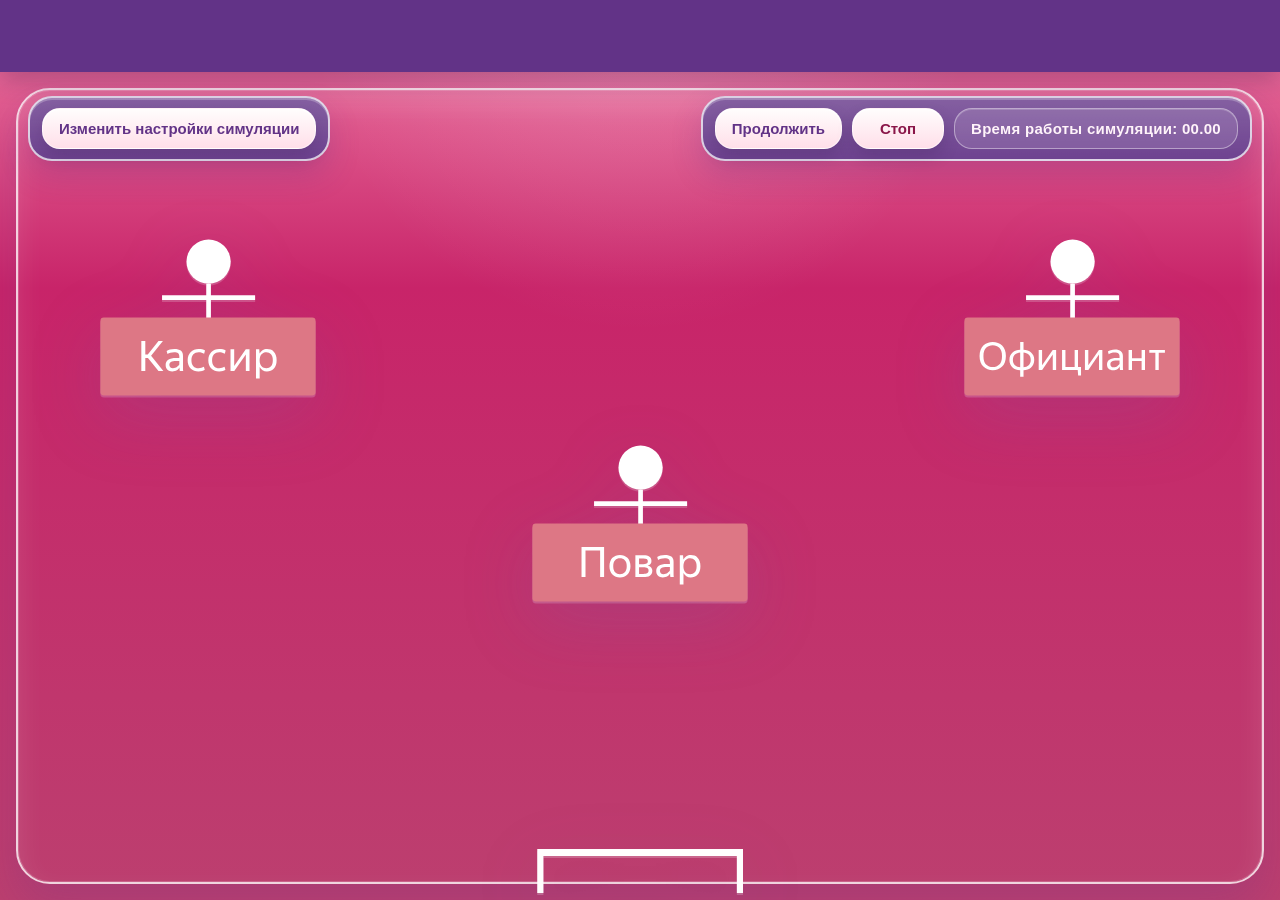
==== src/templates/simulation_0.html @ fab6ac13 "feat: Added all services in docker-compose" ====
﻿<!DOCTYPE html>
<html lang="ru">
<head>
    <meta charset="UTF-8">
    <meta name="viewport" content="width=device-width, initial-scale=1.0">
    <title>Симуляция</title>
    <link rel="stylesheet" href="../static/css/simulation_0.css">
</head>
<body>
    <div class="screen-frame" aria-hidden="true"></div>

    <div class="floating-controls">
        <button id="continueButton" class="control-button" type="button">Продолжить</button>
        <button id="pauseButton" class="control-button control-button-stop" type="button">Стоп</button>
        <div class="timer-display">Время работы симуляции: 00.00</div>
    </div>

    <div class="floating-settings-panel">
        <button id="simulationSettingsButton" class="control-button" type="button">Изменить настройки симуляции</button>
    </div>

    <div id="simulationSettingsModal" class="settings-modal-overlay" hidden>
        <form id="simulationSettingsForm" class="settings-modal" aria-labelledby="simulationSettingsTitle">
            <button id="simulationSettingsCloseButton" class="settings-modal-close" type="button" aria-label="Закрыть окно настроек">&times;</button>
            <h2 id="simulationSettingsTitle" class="settings-modal-title">Настройки симуляции</h2>

            <div class="settings-modal-fields">
                <label class="settings-field">
                    <span>Интервал прибытия клиентов</span>
                    <input id="clientIntervalInput" name="client" type="number" min="1" step="1" required>
                </label>

                <label class="settings-field">
                    <span>Интервал оформления заказа</span>
                    <input id="cashierIntervalInput" name="cashier" type="number" min="1" step="1" required>
                </label>

                <label class="settings-field">
                    <span>Интервал готовки заказа</span>
                    <input id="kitchenIntervalInput" name="kitchen" type="number" min="1" step="1" required>
                </label>

                <label class="settings-field">
                    <span>Интервал выдачи заказа</span>
                    <input id="waiterIntervalInput" name="waiter" type="number" min="1" step="1" required>
                </label>
            </div>

            <div id="simulationSettingsError" class="settings-modal-error" role="alert" aria-live="polite"></div>
            <button id="simulationSettingsSubmitButton" class="control-button settings-modal-submit" type="submit">Применить изменения</button>
        </form>
    </div>

    <div id="toastStack" class="toast-stack" aria-live="polite" aria-atomic="false"></div>

    <header class="page-header">
    </header>

    <main class="page-content">
        <section class="worker-tree" aria-label="Схема воркеров">
            <div class="worker-children">
                <div class="worker-node worker-node-cashier">
                    <img src="../static/images/workers/cashier.svg" alt="Cashier worker">
                    <div class="worker-state">
                        <div class="worker-current">
                            <div class="client-slot" id="cashierCurrentClient"></div>
                        </div>

                        <div class="worker-queue">
                            <div class="client-queue" id="cashierQueue"></div>
                        </div>
                    </div>
                </div>

                <div class="worker-node worker-node-root">
                    <div class="kitchen-state">
                        <div class="ticket-line ticket-line-queue" id="kitchenQueue"></div>
                        <div class="ticket-line ticket-line-doing" id="kitchenDoing"></div>
                    </div>
                    <img src="../static/images/workers/kitchen.svg" alt="Kitchen worker">
                    <div class="waiter-table-node">
                        <div class="burger-queue" id="waiterBurgerQueue"></div>
                        <img src="../static/images/waiter_table.svg" alt="Waiter table">
                    </div>
                </div>

                <div class="worker-node worker-node-waiter">
                    <img src="../static/images/workers/waiter.svg" alt="Waiter worker">
                    <div class="worker-state">
                        <div class="worker-current">
                            <div class="client-slot" id="waiterCurrentClient"></div>
                        </div>

                        <div class="worker-queue">
                            <div class="client-queue" id="waiterClientQueue"></div>
                        </div>
                    </div>
                </div>
            </div>
        </section>
    </main>

    <script src="../static/js/simulation_0_state.js"></script>
    <script src="../static/js/simulation_0_settings.js"></script>
    <script src="../static/js/simulation_0_events.js"></script>
    <script src="../static/js/simulation_0_progress.js"></script>
    <script src="../static/js/simulation_0_render.js"></script>
    <script src="../static/js/simulation_0_animations.js"></script>
    <script src="../static/js/simulation_0.js"></script>
</body>
</html>
---- src/static/css/simulation_0.css ----
@font-face {
    font-family: "Yandex Sans Text";
    src: url("/static/fonts/YandexSansText-Regular.woff2") format("woff2");
    font-weight: normal;
    font-style: normal;
}

:root {
    --page-bg: #c82469;
    --header-bg: #623387;
    --text-main: #fff4fa;
    --text-muted: rgba(255, 244, 250, 0.82);
    --worker-scale: 0.67;
}

* {
    box-sizing: border-box;
}

body {
    margin: 0;
    min-height: 100vh;
    font-family: "Yandex Sans Text Regular", "Segoe UI", Tahoma, Geneva, Verdana, sans-serif;
    background:
        radial-gradient(circle at top, rgba(255, 244, 250, 0.18), transparent 30%),
        linear-gradient(180deg, #ee7aa4 0%, var(--page-bg) 32%, #bc3f6f 100%);
    color: var(--text-main);
    position: relative;
}

.screen-frame {
    position: absolute;
    top: 88px;
    right: 16px;
    left: 16px;
    bottom: 16px;
    border: 2px solid rgba(255, 255, 255, 0.78);
    border-radius: 34px;
    box-shadow:
        0 0 0 1px rgba(255, 255, 255, 0.18) inset,
        0 14px 28px rgba(255, 255, 255, 0.12) inset,
        0 22px 44px rgba(98, 51, 135, 0.22);
    pointer-events: none;
    z-index: 0;
}

.floating-controls {
    position: absolute;
    top: 96px;
    right: 28px;
    z-index: 3;
    display: flex;
    align-items: center;
    gap: 10px;
    padding: 10px 12px;
    border: 2px solid rgba(255, 255, 255, 0.74);
    border-radius: 24px;
    background:
        linear-gradient(180deg, rgba(255, 255, 255, 0.22), rgba(255, 255, 255, 0.08)),
        var(--header-bg);
    box-shadow:
        0 14px 30px rgba(98, 51, 135, 0.24),
        0 2px 0 rgba(255, 255, 255, 0.24) inset;
}

.floating-settings-panel {
    position: absolute;
    top: 96px;
    left: 28px;
    z-index: 3;
    display: flex;
    align-items: center;
    gap: 10px;
    padding: 10px 12px;
    border: 2px solid rgba(255, 255, 255, 0.74);
    border-radius: 24px;
    background:
        linear-gradient(180deg, rgba(255, 255, 255, 0.22), rgba(255, 255, 255, 0.08)),
        var(--header-bg);
    box-shadow:
        0 14px 30px rgba(98, 51, 135, 0.24),
        0 2px 0 rgba(255, 255, 255, 0.24) inset;
}

.control-button {
    border: 1px solid rgba(255, 255, 255, 0.58);
    border-radius: 18px;
    min-width: 92px;
    padding: 11px 16px;
    font: inherit;
    font-size: 15px;
    font-weight: 700;
    color: #623387;
    background: linear-gradient(180deg, #fffdfd 0%, #ffdfe9 100%);
    box-shadow:
        0 8px 16px rgba(47, 18, 67, 0.18),
        0 1px 0 rgba(255, 255, 255, 0.94) inset;
    cursor: pointer;
    transition: transform 0.2s ease, box-shadow 0.2s ease, opacity 0.2s ease;
}

.control-button:hover:not(:disabled) {
    transform: translateY(-1px);
    box-shadow:
        0 12px 22px rgba(47, 18, 67, 0.2),
        0 1px 0 rgba(255, 255, 255, 0.94) inset;
}

.control-button:disabled {
    opacity: 0.45;
    color: rgba(98, 51, 135, 0.72);
    background: linear-gradient(180deg, rgba(255, 253, 253, 0.72) 0%, rgba(255, 223, 233, 0.62) 100%);
    box-shadow:
        0 3px 8px rgba(47, 18, 67, 0.12),
        0 1px 0 rgba(255, 255, 255, 0.5) inset;
    cursor: not-allowed;
}

.control-button-stop:disabled {
    color: rgba(138, 22, 73, 0.72);
}

.control-button-stop {
    color: #8a1649;
}

.timer-display {
    min-width: 270px;
    padding: 11px 16px;
    border: 1px solid rgba(255, 255, 255, 0.42);
    border-radius: 18px;
    background: rgba(255, 244, 250, 0.12);
    color: var(--text-main);
    font-size: 15px;
    font-weight: 600;
    text-align: center;
    letter-spacing: 0.02em;
    box-shadow: 0 1px 0 rgba(255, 255, 255, 0.18) inset;
}

.settings-modal-overlay {
    position: fixed;
    inset: 0;
    z-index: 50;
    display: grid;
    place-items: center;
    padding: 24px;
    background:
        radial-gradient(circle at center, rgba(255, 244, 250, 0.18), transparent 36%),
        rgba(47, 18, 67, 0.56);
    backdrop-filter: blur(5px);
}

.settings-modal-overlay[hidden] {
    display: none;
}

.settings-modal {
    position: relative;
    width: min(100%, 560px);
    padding: 34px 34px 30px;
    border: 2px solid rgba(255, 255, 255, 0.78);
    border-radius: 30px;
    background:
        linear-gradient(180deg, rgba(255, 255, 255, 0.22), rgba(255, 255, 255, 0.08)),
        var(--header-bg);
    box-shadow:
        0 24px 54px rgba(47, 18, 67, 0.34),
        0 2px 0 rgba(255, 255, 255, 0.24) inset;
}

.settings-modal-close {
    position: absolute;
    top: 14px;
    right: 16px;
    width: 38px;
    height: 38px;
    border: 1px solid rgba(255, 255, 255, 0.58);
    border-radius: 50%;
    color: #623387;
    background: linear-gradient(180deg, #fffdfd 0%, #ffdfe9 100%);
    font: inherit;
    font-size: 28px;
    font-weight: 800;
    line-height: 1;
    cursor: pointer;
    box-shadow:
        0 8px 16px rgba(47, 18, 67, 0.18),
        0 1px 0 rgba(255, 255, 255, 0.94) inset;
}

.settings-modal-title {
    margin: 0 46px 24px 0;
    color: var(--text-main);
    font-size: 28px;
    font-weight: 800;
}

.settings-modal-fields {
    display: grid;
    gap: 14px;
}

.settings-field {
    display: grid;
    grid-template-columns: minmax(0, 1fr) 132px;
    align-items: center;
    gap: 18px;
    color: var(--text-main);
    font-size: 16px;
    font-weight: 700;
}

.settings-field input {
    width: 100%;
    min-height: 44px;
    border: 1px solid rgba(255, 255, 255, 0.58);
    border-radius: 16px;
    padding: 9px 12px;
    color: #623387;
    background: linear-gradient(180deg, #fffdfd 0%, #ffdfe9 100%);
    font: inherit;
    font-weight: 800;
    outline: none;
    box-shadow:
        0 7px 15px rgba(47, 18, 67, 0.14),
        0 1px 0 rgba(255, 255, 255, 0.94) inset;
}

.settings-field input:focus {
    border-color: rgba(255, 255, 255, 0.92);
    box-shadow:
        0 0 0 3px rgba(255, 244, 250, 0.22),
        0 7px 15px rgba(47, 18, 67, 0.14),
        0 1px 0 rgba(255, 255, 255, 0.94) inset;
}

.settings-modal-error {
    min-height: 20px;
    margin: 16px 0 4px;
    color: #ff2f2f;
    font-size: 14px;
    font-weight: 700;
}

.settings-modal-submit {
    width: 100%;
    margin-top: 10px;
}

.toast-stack {
    position: fixed;
    right: 28px;
    bottom: 28px;
    z-index: 60;
    display: grid;
    gap: 12px;
    width: min(360px, calc(100vw - 32px));
    pointer-events: none;
}

.toast-notification {
    position: relative;
    overflow: hidden;
    padding: 13px 16px 17px;
    border: 1px solid rgba(255, 255, 255, 0.42);
    border-radius: 18px;
    background: rgba(255, 244, 250, 0.12);
    color: var(--text-main);
    font-size: 15px;
    font-weight: 700;
    letter-spacing: 0.02em;
    box-shadow:
        0 14px 30px rgba(98, 51, 135, 0.24),
        0 1px 0 rgba(255, 255, 255, 0.18) inset;
    backdrop-filter: blur(5px);
    animation: toast-appear 0.22s ease-out;
}

.toast-notification::after {
    content: "";
    position: absolute;
    right: 0;
    bottom: 0;
    left: 0;
    height: 4px;
    background: linear-gradient(90deg, var(--header-bg), var(--page-bg));
    transform-origin: left center;
    animation: toast-progress 3s linear forwards;
}

.toast-notification-removing {
    opacity: 0;
    transform: translateX(18px);
    transition: opacity 0.22s ease, transform 0.22s ease;
}

.page-header {
    display: flex;
    justify-content: center;
    align-items: center;
    min-height: 72px;
    padding: 12px 16px;
    background: var(--header-bg);
    box-shadow: 0 8px 24px rgba(47, 18, 67, 0.28);
    position: relative;
    z-index: 2;
}

.page-header img {
    max-width: 880px;
    width: 100%;
    height: auto;
    display: block;
}

.page-content {
    display: flex;
    justify-content: center;
    padding: 150px 32px 72px;
    position: relative;
    z-index: 1;
}

.worker-tree {
    width: min(100%, 1860px);
    display: flex;
    justify-content: center;
}

.worker-children {
    width: 100%;
    display: grid;
    grid-template-columns: repeat(3, minmax(320px, 1fr));
    gap: calc(120px * var(--worker-scale));
    align-items: start;
}

.worker-node {
    display: grid;
    justify-items: center;
    gap: calc(20px * var(--worker-scale));
}

.worker-node-root {
    gap: calc(28px * var(--worker-scale));
    position: relative;
    align-content: start;
    padding-bottom: calc(220px * var(--worker-scale));
}

.waiter-table-node {
    width: min(100%, calc(640px * var(--worker-scale)));
    display: grid;
    justify-items: center;
    gap: calc(10px * var(--worker-scale));
    position: absolute;
    top: 100%;
    left: 50%;
    transform: translate(-50%, calc(-6px * var(--worker-scale)));
    z-index: 0;
}

.worker-node img {
    width: clamp(calc(320px * var(--worker-scale)), calc(34vw * var(--worker-scale)), calc(480px * var(--worker-scale)));
    height: auto;
    display: block;
    filter:
        drop-shadow(0 20px 34px rgba(98, 51, 135, 0.22))
        drop-shadow(0 2px 0 rgba(255, 255, 255, 0.22));
}

.worker-node-cashier,
.worker-node-waiter {
    align-content: start;
}

.waiter-table-node > img {
    width: clamp(calc(240px * var(--worker-scale)), calc(24vw * var(--worker-scale)), calc(320px * var(--worker-scale)));
}

.kitchen-state {
    width: min(100%, 1320px);
    display: grid;
    gap: calc(16px * var(--worker-scale));
    justify-items: center;
}

.ticket-line {
    width: 100%;
    min-height: calc(126px * var(--worker-scale));
    display: flex;
    flex-wrap: wrap;
    justify-content: center;
    align-items: flex-end;
    gap: calc(18px * var(--worker-scale));
}

.ticket-line-doing {
    min-height: calc(138px * var(--worker-scale));
}

.ticket-card {
    display: grid;
    justify-items: center;
    gap: calc(10px * var(--worker-scale));
}

.worker-progress-pipe {
    width: calc(108px * var(--worker-scale));
    height: calc(15px * var(--worker-scale));
    overflow: hidden;
    padding: calc(3px * var(--worker-scale));
    border: 1px solid rgba(255, 255, 255, 0.72);
    border-radius: 999px;
    background:
        linear-gradient(180deg, rgba(255, 255, 255, 0.36), rgba(255, 244, 250, 0.08)),
        rgba(98, 51, 135, 0.28);
    box-shadow:
        0 8px 18px rgba(47, 18, 67, 0.18),
        0 1px 0 rgba(255, 255, 255, 0.5) inset;
}

.worker-progress-fill {
    width: 100%;
    height: 100%;
    border-radius: inherit;
    background:
        linear-gradient(90deg, #fffdfd 0%, #ffe16d 46%, #ff8f3d 100%);
    box-shadow:
        0 0 12px rgba(255, 225, 109, 0.62),
        0 1px 0 rgba(255, 255, 255, 0.72) inset;
    transform: scaleX(var(--worker-progress-start, 0));
    transform-origin: left center;
}

.worker-progress-fill-running {
    animation: worker-progress-fill var(--worker-progress-remaining) linear forwards;
}

.ticket-card-number {
    color: #ffffff;
    font-size: calc(24px * var(--worker-scale));
    font-weight: 800;
    line-height: 1;
}

.ticket-card img {
    width: calc(92px * var(--worker-scale));
    height: auto;
    display: block;
    filter:
        drop-shadow(0 12px 24px rgba(98, 51, 135, 0.2))
        drop-shadow(0 2px 0 rgba(255, 255, 255, 0.18));
}

.ticket-card-empty {
    display: flex;
    align-items: center;
    justify-content: center;
    min-height: calc(82px * var(--worker-scale));
    padding: 0 calc(22px * var(--worker-scale));
    border: 1px solid rgba(255, 255, 255, 0.24);
    border-radius: 999px;
    color: rgba(255, 244, 250, 0.78);
    background: rgba(255, 244, 250, 0.06);
    font-size: calc(18px * var(--worker-scale));
}

.worker-state {
    width: min(100%, calc(520px * var(--worker-scale)));
    display: grid;
    gap: calc(28px * var(--worker-scale));
    margin-top: calc(12px * var(--worker-scale));
}

.worker-current,
.worker-queue {
    display: grid;
    justify-items: center;
    gap: calc(14px * var(--worker-scale));
}

.worker-label {
    color: #ffffff;
    font-size: calc(28px * var(--worker-scale));
    font-weight: 700;
    text-align: center;
}

.client-slot,
.client-queue {
    width: 100%;
    min-height: calc(120px * var(--worker-scale));
    display: flex;
    flex-wrap: wrap;
    justify-content: center;
    align-items: flex-start;
    gap: calc(18px * var(--worker-scale));
    padding: calc(14px * var(--worker-scale)) 0 calc(4px * var(--worker-scale));
}

.burger-queue {
    width: 100%;
    min-height: calc(120px * var(--worker-scale));
    display: flex;
    flex-wrap: wrap;
    justify-content: center;
    align-items: flex-end;
    gap: calc(18px * var(--worker-scale));
    padding: 0 0 calc(4px * var(--worker-scale));
}

.client-card {
    display: grid;
    justify-items: center;
    gap: calc(8px * var(--worker-scale));
}

.burger-card {
    display: grid;
    justify-items: center;
    gap: calc(8px * var(--worker-scale));
}

.client-card-arriving {
    opacity: 0;
    transform: translateY(calc(-36px * var(--worker-scale))) scale(0.82);
    animation: client-arrive 1s ease forwards;
}

.client-card-travel {
    position: fixed;
    z-index: 20;
    pointer-events: none;
    margin: 0;
    animation: none;
}

.client-card-number {
    color: #ffffff;
    font-size: calc(22px * var(--worker-scale));
    font-weight: 700;
    line-height: 1;
}

.burger-card-number {
    color: #ffffff;
    font-size: calc(22px * var(--worker-scale));
    font-weight: 700;
    line-height: 1;
}

.client-card img {
    width: calc(92px * var(--worker-scale));
    height: auto;
    display: block;
    filter:
        drop-shadow(0 12px 22px rgba(98, 51, 135, 0.22))
        drop-shadow(0 2px 0 rgba(255, 255, 255, 0.16));
}

.burger-card img {
    width: calc(92px * var(--worker-scale));
    height: auto;
    display: block;
    filter:
        drop-shadow(0 12px 22px rgba(98, 51, 135, 0.22))
        drop-shadow(0 2px 0 rgba(255, 255, 255, 0.16));
}

.client-card span {
    color: var(--text-main);
    font-size: calc(18px * var(--worker-scale));
    font-weight: 700;
}

.client-card-empty {
    display: flex;
    align-items: center;
    justify-content: center;
    min-height: calc(96px * var(--worker-scale));
    padding: 0 calc(24px * var(--worker-scale));
    border: 1px solid rgba(255, 255, 255, 0.24);
    border-radius: 999px;
    color: var(--text-muted);
    font-size: calc(20px * var(--worker-scale));
    text-align: center;
    background: rgba(255, 244, 250, 0.06);
}

.burger-card-empty {
    display: flex;
    align-items: center;
    justify-content: center;
    min-height: calc(96px * var(--worker-scale));
    padding: 0 calc(24px * var(--worker-scale));
    border: 1px solid rgba(255, 255, 255, 0.24);
    border-radius: 999px;
    color: var(--text-muted);
    font-size: calc(20px * var(--worker-scale));
    text-align: center;
    background: rgba(255, 244, 250, 0.06);
}

.waiter-travel-card {
    position: fixed;
    z-index: 20;
    pointer-events: none;
    margin: 0;
    display: block;
}

.waiter-travel-card img {
    width: 100%;
    height: auto;
    display: block;
    filter:
        drop-shadow(0 12px 22px rgba(98, 51, 135, 0.22))
        drop-shadow(0 2px 0 rgba(255, 255, 255, 0.16));
}

.waiter-travel-card-number {
    position: absolute;
    top: calc(24px * var(--worker-scale));
    left: calc(70px * var(--worker-scale));
    transform: translateX(-50%);
    color: #ffffff;
    font-size: calc(16px * var(--worker-scale));
    font-weight: 800;
    line-height: 1;
    text-shadow: 0 2px 10px rgba(47, 18, 67, 0.42);
}

@keyframes client-arrive {
    0% {
        opacity: 0;
        transform: translateY(calc(-36px * var(--worker-scale))) scale(0.82);
    }

    65% {
        opacity: 1;
        transform: translateY(calc(6px * var(--worker-scale))) scale(1.03);
    }

    100% {
        opacity: 1;
        transform: translateY(0) scale(1);
    }
}

@keyframes toast-appear {
    from {
        opacity: 0;
        transform: translateX(18px);
    }

    to {
        opacity: 1;
        transform: translateX(0);
    }
}

@keyframes toast-progress {
    from {
        transform: scaleX(1);
    }

    to {
        transform: scaleX(0);
    }
}

@keyframes worker-progress-fill {
    from {
        transform: scaleX(var(--worker-progress-start, 0));
    }

    to {
        transform: scaleX(1);
    }
}

@media (max-width: 1200px) {
    .worker-children {
        grid-template-columns: repeat(3, minmax(240px, 1fr));
        gap: calc(96px * var(--worker-scale));
    }

    .worker-node img {
        width: clamp(calc(240px * var(--worker-scale)), calc(32vw * var(--worker-scale)), calc(360px * var(--worker-scale)));
    }

    .worker-label {
        font-size: calc(24px * var(--worker-scale));
    }

    .ticket-card-number {
        font-size: calc(22px * var(--worker-scale));
    }
}

@media (max-width: 800px) {
    .floating-controls {
        top: 154px;
        right: 16px;
        left: 16px;
        flex-wrap: wrap;
        justify-content: center;
    }

    .floating-settings-panel {
        top: 96px;
        right: 16px;
        left: 16px;
        justify-content: center;
    }

    .floating-settings-panel .control-button {
        width: 100%;
    }

    .timer-display {
        width: 100%;
        min-width: 220px;
    }

    .settings-modal {
        padding: 30px 22px 24px;
    }

    .settings-field {
        grid-template-columns: 1fr;
        gap: 8px;
    }

    .toast-stack {
        right: 16px;
        bottom: 16px;
    }

    .page-content {
        padding-top: 228px;
    }

    .worker-children {
        width: 100%;
        grid-template-columns: 1fr;
        gap: calc(60px * var(--worker-scale));
    }

    .worker-node img {
        width: clamp(calc(220px * var(--worker-scale)), calc(60vw * var(--worker-scale)), calc(360px * var(--worker-scale)));
    }

    .worker-state {
        width: min(100%, calc(420px * var(--worker-scale)));
    }

    .kitchen-state {
        width: 100%;
    }
}

@media (max-width: 640px) {
    .screen-frame {
        top: 74px;
        right: 12px;
        left: 12px;
        bottom: 12px;
        border-radius: 24px;
    }

    .floating-controls {
        top: 140px;
        right: 12px;
        left: 12px;
    }

    .floating-settings-panel {
        top: 82px;
        right: 12px;
        left: 12px;
    }

    .page-content {
        padding: 226px 18px 44px;
    }

    .worker-tree {
        width: 100%;
    }

    .ticket-line {
        min-height: calc(104px * var(--worker-scale));
        gap: calc(12px * var(--worker-scale));
    }

    .ticket-card img {
        width: calc(72px * var(--worker-scale));
    }

    .ticket-card-number {
        font-size: calc(18px * var(--worker-scale));
    }

    .client-card img {
        width: calc(72px * var(--worker-scale));
    }

    .burger-card img {
        width: calc(72px * var(--worker-scale));
    }

    .client-card-number {
        font-size: calc(18px * var(--worker-scale));
    }

    .burger-card-number {
        font-size: calc(18px * var(--worker-scale));
    }

    .client-card span {
        font-size: calc(16px * var(--worker-scale));
    }

    .client-card-empty {
        font-size: calc(17px * var(--worker-scale));
    }

    .burger-card-empty {
        font-size: calc(17px * var(--worker-scale));
    }

    .waiter-travel-card-number {
        top: calc(22px * var(--worker-scale));
        left: calc(68px * var(--worker-scale));
        font-size: calc(14px * var(--worker-scale));
    }
}
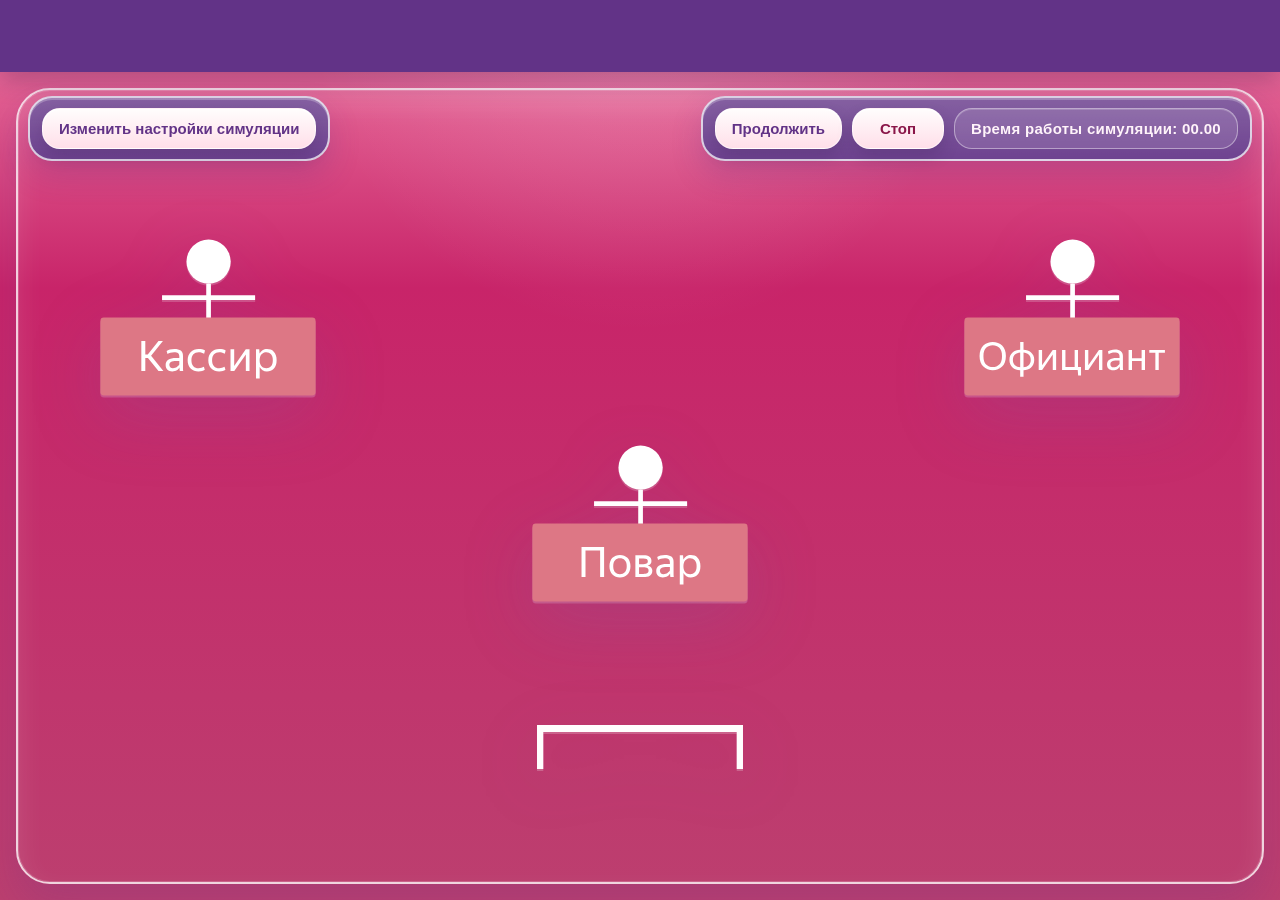
==== commit edf76622: "fix: Added multi sim support" ====
--- a/src/templates/simulation_0.html
+++ b/src/templates/simulation_0.html
@@ -100,6 +100,7 @@
         </section>
     </main>
 
+    <script>window.simulationId = {{ simulation_id }};</script>
     <script src="../static/js/simulation_0_state.js"></script>
     <script src="../static/js/simulation_0_settings.js"></script>
     <script src="../static/js/simulation_0_events.js"></script>
--- a/src/static/css/simulation_0.css
+++ b/src/static/css/simulation_0.css
@@ -346,7 +346,6 @@
     gap: calc(28px * var(--worker-scale));
     position: relative;
     align-content: start;
-    padding-bottom: calc(220px * var(--worker-scale));
 }
 
 .waiter-table-node {
@@ -354,10 +353,7 @@
     display: grid;
     justify-items: center;
     gap: calc(10px * var(--worker-scale));
-    position: absolute;
-    top: 100%;
-    left: 50%;
-    transform: translate(-50%, calc(-6px * var(--worker-scale)));
+    position: relative;
     z-index: 0;
 }
 
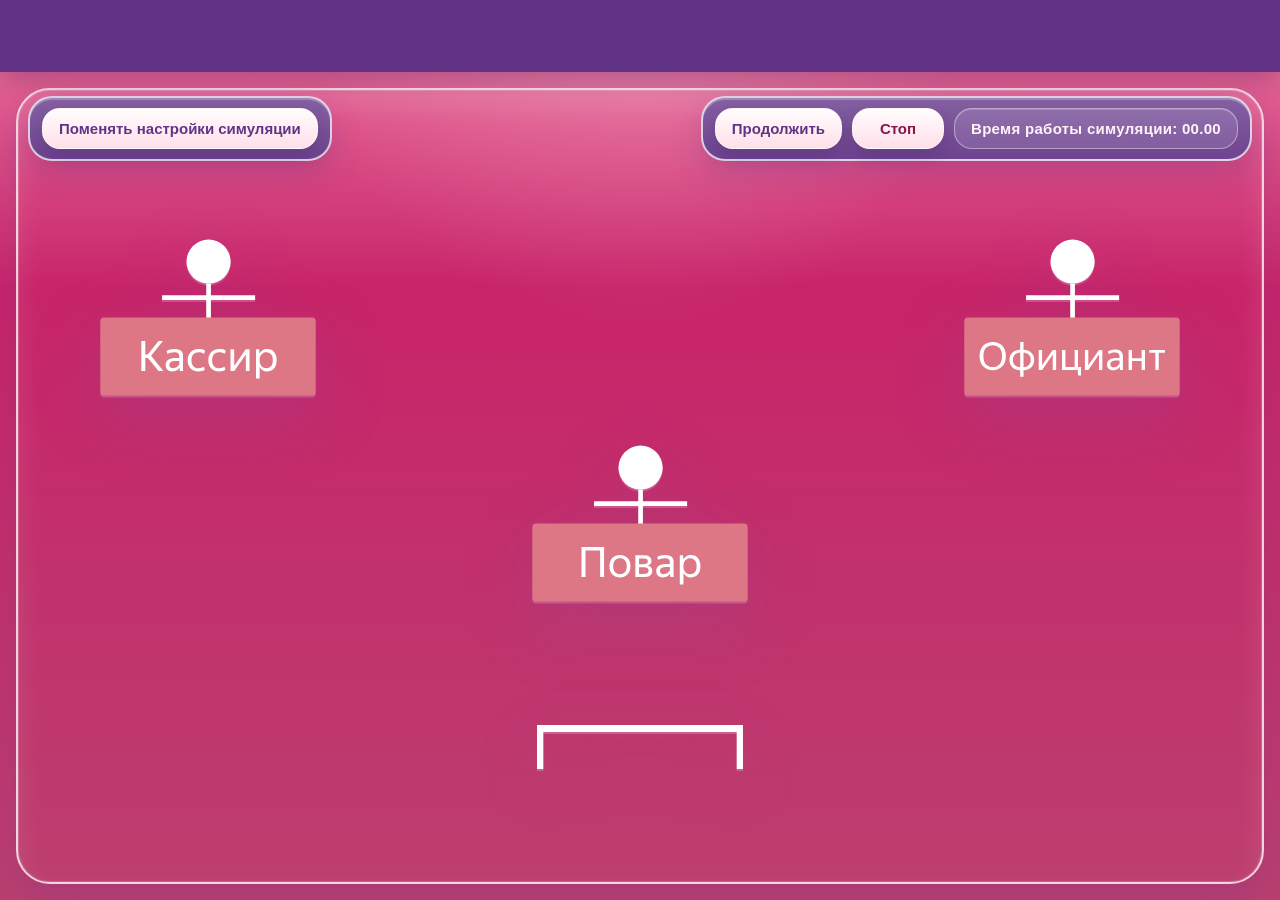
==== commit 008ec1d5: "fix: Changed name of button" ====
--- a/src/templates/simulation_0.html
+++ b/src/templates/simulation_0.html
@@ -16,7 +16,7 @@
     </div>
 
     <div class="floating-settings-panel">
-        <button id="simulationSettingsButton" class="control-button" type="button">Изменить настройки симуляции</button>
+        <button id="simulationSettingsButton" class="control-button" type="button">Поменять настройки симуляции</button>
     </div>
 
     <div id="simulationSettingsModal" class="settings-modal-overlay" hidden>
